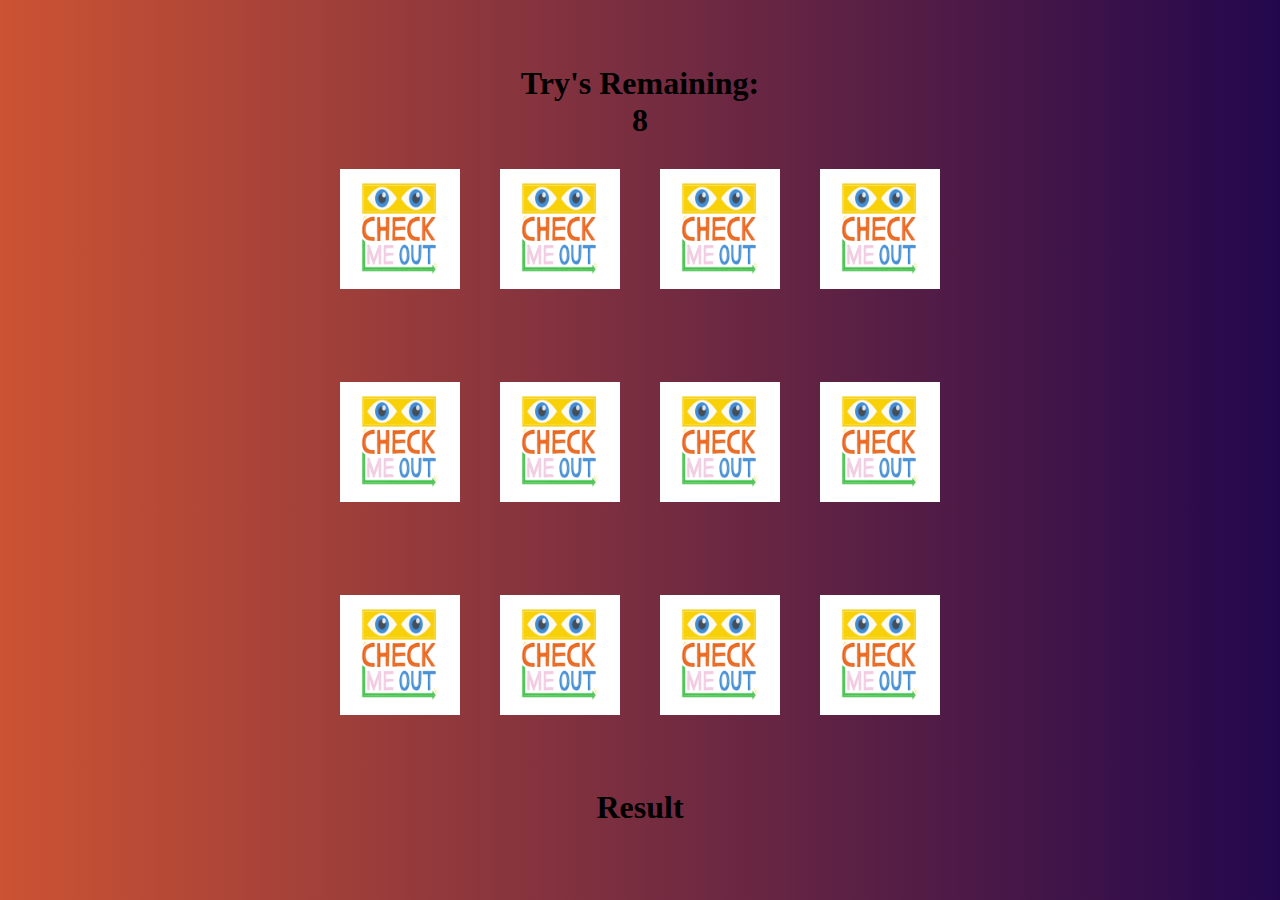
==== index.html @ ebb22656 "first commit" ====
<!DOCTYPE html>

<html lang="en">
<head>
    <meta charset="UTF-8">
    <meta name="viewport" content="width=device-width, initial-scale=1.0">
    <title>Flip The Card(greece version)</title>
    <link rel="stylesheet" href="css.css">
</head>
<body>
    <div class="big">

    <div class="chance"><h1>Try's Remaining: <p id="remain"></p></h1></div>
    <div class="contain">
        <section class="findME">
            <div class="card" data-name="pigeon">
                <img src="./penguien_image.jpg" alt="" class="frontface" >
                <img src="main.webp" alt="" class="backface">
            </div>
            <div class="card" data-name="tiger">
                <img src="./tiger_image.jpg" alt="" class="frontface" >
                <img src="main.webp" alt="" class="backface">
            </div>
            <div class="card" data-name="polobear">
                <img src="./polobear.jpg" alt="" class="frontface" >
                <img src="main.webp" alt="" class="backface">
            </div>
            <div class="card" data-name="earth">
                <img src="./earth_image.jpg" alt="" class="frontface" >
                <img src="main.webp" alt="" class="backface">
            </div>
            <div class="card" data-name="build">
                <img src="./building_image.jpg" alt="" class="frontface" >
                <img src="main.webp" alt="" class="backface">
            </div>
            
            <div class="card" data-name="bird">
                <img src="./bird_image.jpg" alt="" class="frontface" >
                <img src="main.webp" alt="" class="backface">
            </div>
            <div class="card" data-name="pigeon">
                <img src="./penguien_image.jpg" alt="" class="frontface" >
                <img src="main.webp" alt="" class="backface">
            </div>
            <div class="card" data-name="tiger">
                <img src="./tiger_image.jpg" alt="" class="frontface" >
                <img src="main.webp" alt="" class="backface">
            </div>
            <div class="card" data-name="polobear">
                <img src="./polobear.jpg" alt="" class="frontface" >
                <img src="main.webp" alt="" class="backface">
            </div>
            <div class="card" data-name="earth">
                <img src="./earth_image.jpg" alt="" class="frontface" >
                <img src="main.webp" alt="" class="backface">
            </div>
            <div class="card" data-name="build">
                <img src="./building_image.jpg" alt="" class="frontface" >
                <img src="main.webp" alt="" class="backface">
            </div>
            
            <div class="card" data-name="bird">
                <img src="./bird_image.jpg" alt="" class="frontface" >
                <img src="main.webp" alt="" class="backface">
            </div>
        </section>
    </div>

    <div class="chance"><h1>Result <p id="result"></p></h1></div>

    </div>
    
    
    <script src="main.js"></script>
</body>
</html>
---- css.css ----
*{

    padding: 0;
    margin: 0;
    box-sizing: border-box;
}

body{
    height: 100vh;
    display: flex;
    justify-content: center;
    align-items: center;
    background: #23074d;  /* fallback for old browsers */
background: -webkit-linear-gradient(to right, #cc5333, #23074d);  /* Chrome 10-25, Safari 5.1-6 */
background: linear-gradient(to right, #cc5333, #23074d); /* W3C, IE 10+/ Edge, Firefox 16+, Chrome 26+, Opera 12+, Safari 7+ */


}
.chance{
    text-align: center;
    margin-bottom: 10px;
}
img{
    width: fit-content;
    height: fit-content;

}

.findME{
    display: flex;
    flex-wrap: wrap;
    width: 640px;
    height: 640px;
    perspective: 1000px;
}

.card{
    width: 25%;
    height: 25%;
    position: relative;
    transform: scale(1);
    transform-style: preserve-3d;
    transition: transform .5s;
}

.card:active{
    transform: scale(0.97);
    transition: transform .2s;
}

.frontface,.backface{
    position: absolute;
    height: 100%;
    width: 100%;
    padding: 20px;
    backface-visibility: hidden;


}

.frontface{
    transform: rotateY(180deg);

}

.card.flip{
    transform: rotateY(180deg);
}
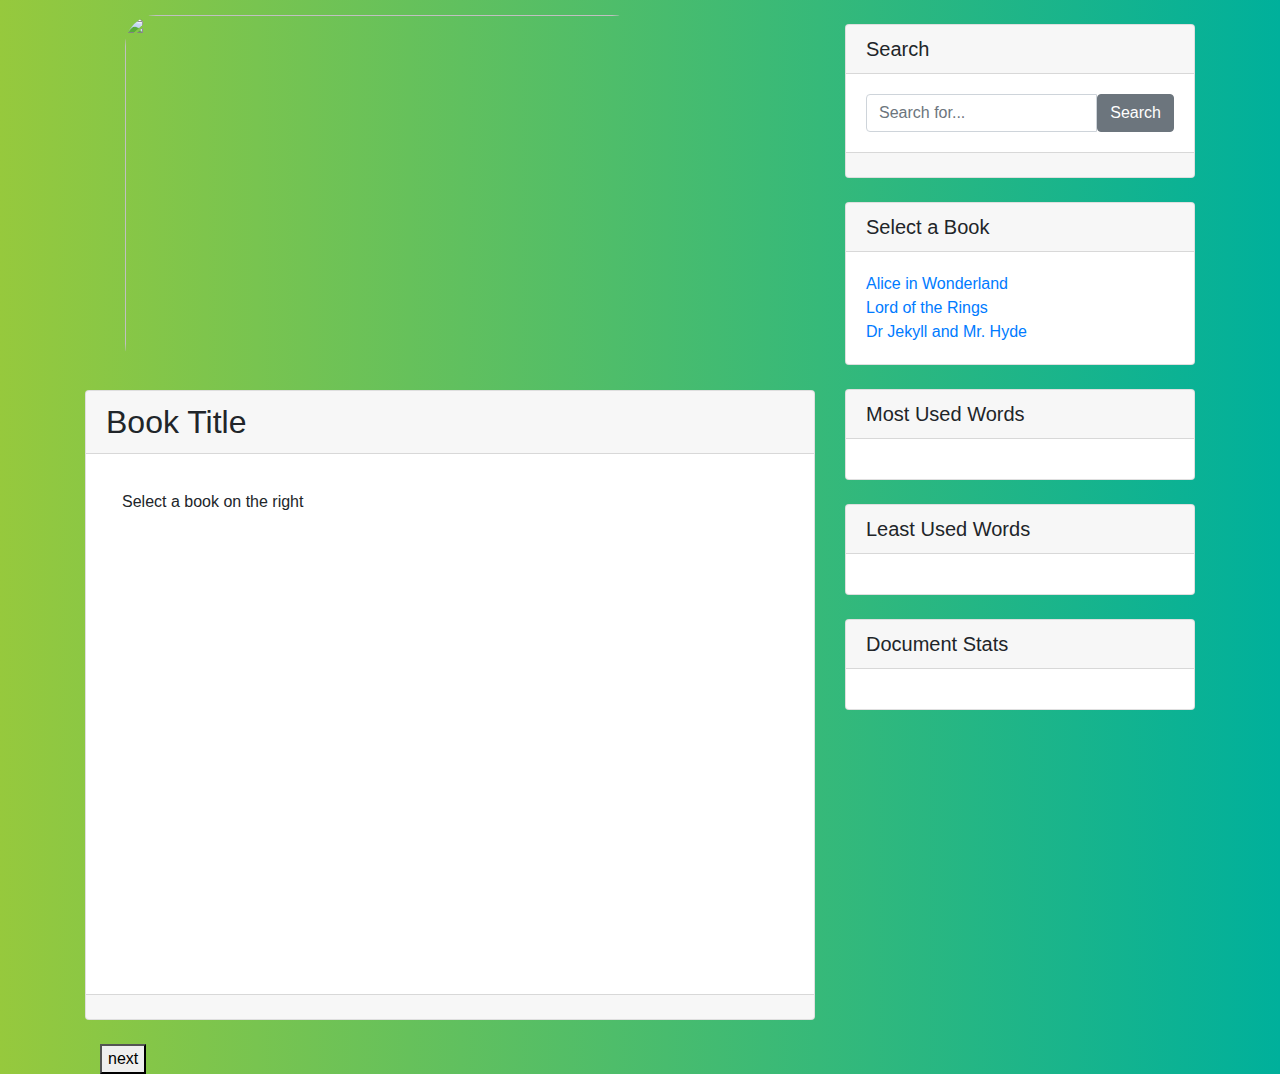
==== commit 0d9c679c: "update" ====
--- a/index.html
+++ b/index.html
@@ -1,76 +1,134 @@
-<!DOCTYPE html>
+<!doctype html>
+<html lang="en">
 
-<html lang="en">
 <head>
-    <meta charset="UTF-8">
-    <meta name="viewport" content="width=device-width, initial-scale=1.0">
-    <title>Flip The Card(greece version)</title>
-    <link rel="stylesheet" href="css.css">
+    <title>JavaScript Playground</title>
+    <meta charset="utf-8">
+    <meta name="viewport" content="width=device-width, initial-scale=1, shrink-to-fit=no">
+
+    <link rel="stylesheet" href="./css2.css">
+    <script src="./main2.js"></script>
+    <script src="https://kit.fontawesome.com/9664c8b16b.js"></script>
+    <link rel="stylesheet" href="https://stackpath.bootstrapcdn.com/bootstrap/4.3.1/css/bootstrap.min.css"
+        integrity="sha384-ggOyR0iXCbMQv3Xipma34MD+dH/1fQ784/j6cY/iJTQUOhcWr7x9JvoRxT2MZw1T" crossorigin="anonymous">
 </head>
+
 <body>
-    <div class="big">
+    <div class="container">
+        <div class="row">
+            <div class="col-md-8">
+                <img id="i" src="https://encrypted-tbn0.gstatic.com/images?q=tbn:ANd9GcSeAydE7zxBk-1zsLJPYjeyQfrDDZLfxN0pQw&usqp=CAU" class="responsive">
+                <div class="card mb-4">
+                    <h2 class="card-header" id="fileName">Book Title</h2>
+                    <div class="card-body">
+                        <div class="displayBox scroll-box" id="fileContent">
+                            Select a book on the right
+                        </div>
+                    </div>
+                    <div class="card-footer text-muted d-flex justify-content-center">
+                      
+                    </div>
+                </div>
+            </div>
+        
+            <div class="col-md-4">
+                <div class="card my-4">
+                    <h5 class="card-header">Search</h5>
+                    <div class="card-body">
+                        <div class="input-group">
+                            <input type="text" class="form-control" id="keyword" placeholder="Search for...">
+                            <span class="input-group-btn">
+                                <button class="btn btn-secondary" type="button" onclick="performMark()">Search</button>
+                            </span>
+                        </div>
+                    </div>
+                    <div class="card-footer" id="searchstat">
 
-    <div class="chance"><h1>Try's Remaining: <p id="remain"></p></h1></div>
-    <div class="contain">
-        <section class="findME">
-            <div class="card" data-name="pigeon">
-                <img src="./penguien_image.jpg" alt="" class="frontface" >
-                <img src="main.webp" alt="" class="backface">
+                    </div>
+                </div>
+                <!--Select a Book Widget -->
+                <div class="card my-4">
+                    <h5 class="card-header">Select a Book</h5>
+                    <div class="card-body">
+                        <div class="row">
+                            <div class="col-md-12">
+                                <ul class="list-unstyled mb-0">
+                                    <li><a href="#"
+                                            onclick="loadBook('AliceInWonderland.txt','Alice in Wonderland')">Alice in
+                                            Wonderland</a></li>
+                                    <li><a href="#" onclick="loadBook('LOTR.txt','Lord of the Rings')">Lord of the
+                                            Rings</a></li>
+                                    <li><a href="#" onclick="loadBook('JekyllAndHyde.txt','Dr Jekyll and Mr. Hyde')">Dr
+                                            Jekyll and Mr. Hyde</a></li>
+                                </ul>
+                            </div>
+                        </div>
+                    </div>
+                </div>
+                <!--Most Used Words-->
+                <div class="card my-4">
+                    <h5 class="card-header">Most Used Words</h5>
+                    <div class="card-body">
+                        <div class="row">
+                            <div class="col-md-12">
+                                <ul class="list-unstyled mb-0" id="mostUsed">
+
+                                </ul>
+                            </div>
+                        </div>
+                    </div>
+                </div>
+                <!-- Least Used Words -->
+                <div class="card my-4">
+                    <h5 class="card-header">Least Used Words</h5>
+                    <div class="card-body">
+                        <div class="row">
+                            <div class="col-lg-12">
+                                <ul class="list-unstyled mb-0" id="leastUsed">
+
+                                </ul>
+                            </div>
+                        </div>
+                    </div>
+                </div>
+                <!--Document Stats-->
+                <div class="card my-4">
+                    <h5 class="card-header">Document Stats</h5>
+                    <div class="card-body">
+                        <ul class="list-unstyled mb-0">
+                            <li id="docLength"></li>
+                            <li id="wordCount"></li>
+                            <li id="charCount"></li>
+                        </ul>
+                    </div>
+                </div>
             </div>
-            <div class="card" data-name="tiger">
-                <img src="./tiger_image.jpg" alt="" class="frontface" >
-                <img src="main.webp" alt="" class="backface">
-            </div>
-            <div class="card" data-name="polobear">
-                <img src="./polobear.jpg" alt="" class="frontface" >
-                <img src="main.webp" alt="" class="backface">
-            </div>
-            <div class="card" data-name="earth">
-                <img src="./earth_image.jpg" alt="" class="frontface" >
-                <img src="main.webp" alt="" class="backface">
-            </div>
-            <div class="card" data-name="build">
-                <img src="./building_image.jpg" alt="" class="frontface" >
-                <img src="main.webp" alt="" class="backface">
-            </div>
-            
-            <div class="card" data-name="bird">
-                <img src="./bird_image.jpg" alt="" class="frontface" >
-                <img src="main.webp" alt="" class="backface">
-            </div>
-            <div class="card" data-name="pigeon">
-                <img src="./penguien_image.jpg" alt="" class="frontface" >
-                <img src="main.webp" alt="" class="backface">
-            </div>
-            <div class="card" data-name="tiger">
-                <img src="./tiger_image.jpg" alt="" class="frontface" >
-                <img src="main.webp" alt="" class="backface">
-            </div>
-            <div class="card" data-name="polobear">
-                <img src="./polobear.jpg" alt="" class="frontface" >
-                <img src="main.webp" alt="" class="backface">
-            </div>
-            <div class="card" data-name="earth">
-                <img src="./earth_image.jpg" alt="" class="frontface" >
-                <img src="main.webp" alt="" class="backface">
-            </div>
-            <div class="card" data-name="build">
-                <img src="./building_image.jpg" alt="" class="frontface" >
-                <img src="main.webp" alt="" class="backface">
-            </div>
-            
-            <div class="card" data-name="bird">
-                <img src="./bird_image.jpg" alt="" class="frontface" >
-                <img src="main.webp" alt="" class="backface">
-            </div>
-        </section>
-    </div>
+        </div>
+        <script id="template-ul-items" type="text/template">
+            <li>
+               {{val}}
+            </li>    
+        </script>
+        <script src="https://code.jquery.com/jquery-3.3.1.slim.min.js"
+            integrity="sha384-q8i/X+965DzO0rT7abK41JStQIAqVgRVzpbzo5smXKp4YfRvH+8abtTE1Pi6jizo" crossorigin="anonymous">
+        </script>
+        <script src="https://cdnjs.cloudflare.com/ajax/libs/popper.js/1.14.7/umd/popper.min.js"
+            integrity="sha384-UO2eT0CpHqdSJQ6hJty5KVphtPhzWj9WO1clHTMGa3JDZwrnQq4sF86dIHNDz0W1" crossorigin="anonymous">
+        </script>
+        <script src="https://stackpath.bootstrapcdn.com/bootstrap/4.3.1/js/bootstrap.min.js"
+            integrity="sha384-JjSmVgyd0p3pXB1rRibZUAYoIIy6OrQ6VrjIEaFf/nJGzIxFDsf4x0xIM+B07jRM" crossorigin="anonymous">
+        </script>
 
-    <div class="chance"><h1>Result <p id="result"></p></h1></div>
 
+
+    <div class="container">
+        <a href="./cardGame.html"><button>next</button></a>
     </div>
     
-    
-    <script src="main.js"></script>
+
+
+
+
 </body>
+
 </html>--- a/css2.css
+++ b/css2.css
@@ -0,0 +1,35 @@
+body {
+    background: #00b09b;  /* fallback for old browsers */
+background: -webkit-linear-gradient(to right, #96c93d, #00b09b);  /* Chrome 10-25, Safari 5.1-6 */
+background: linear-gradient(to right, #96c93d, #00b09b); /* W3C, IE 10+/ Edge, Firefox 16+, Chrome 26+, Opera 12+, Safari 7+ */
+
+}
+
+.responsive {
+    max-width: 75%;
+    height: auto;
+}
+
+img {
+    padding: 15px;
+}
+
+.displayBox {
+    width: 100%;
+    font-family: Verdana, Geneva, Tahoma, sans-serif
+}
+
+.scroll-box {
+    overflow-y: auto;
+    height: 500px;
+    float: left;
+    padding: 1rem;
+}
+#i{
+    height: 390px;
+    position: relative;
+    border-radius: 46px;
+    left: 25px;
+    width: 1339px;
+
+}